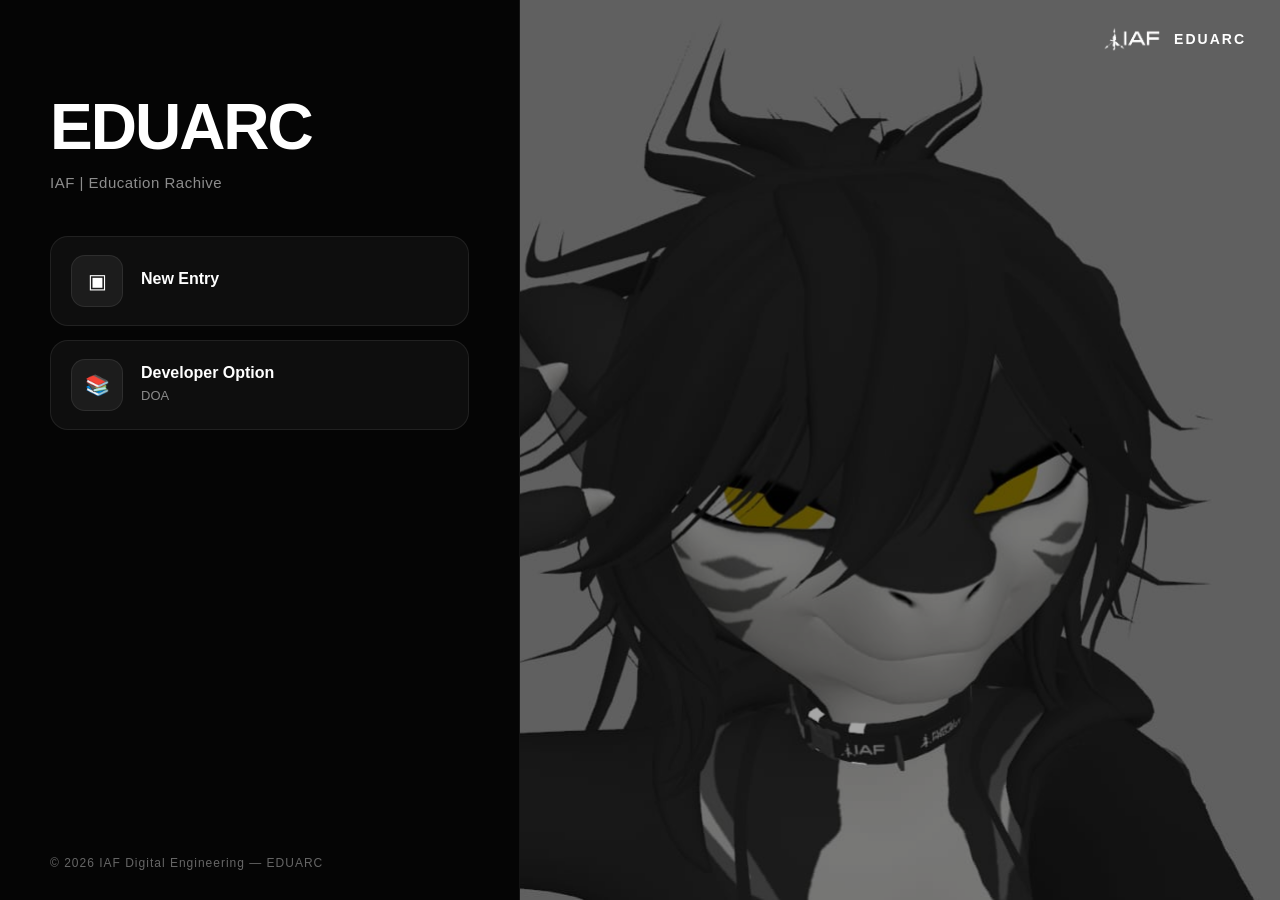
==== index.html @ fca69cc9 "Initial commit" ====
<!DOCTYPE html>
<html lang="en">
<head>
<meta charset="UTF-8">
<meta name="viewport" content="width=device-width,initial-scale=1.0">

<title>IAF | EDUARC</title>

<link rel="manifest" href="./manifest.json">

<meta name="theme-color" content="#000000">

<meta name="mobile-web-app-capable" content="yes">
<meta name="apple-mobile-web-app-capable" content="yes">
<meta name="apple-mobile-web-app-status-bar-style" content="black">

<link rel="apple-touch-icon" href="./icon-192.png">
<style>
*{
  box-sizing:border-box;
  margin:0;
  padding:0;
}

body{
  font-family:Arial, Helvetica, sans-serif;
  background:#000;
  color:#fff;
  overflow:hidden;
}

/* =========================
   TOPBAR
========================= */
.topbar{
  position:fixed;
  top:0;
  left:0;
  width:100%;
  padding:22px 34px;
  display:flex;
  justify-content:flex-end;
  align-items:center;
  z-index:999;
}

.logo{
  display:flex;
  align-items:center;
  gap:12px;
}

.logo img{
  height:34px;
  width:auto;
}

.logo span{
  font-weight:700;
  letter-spacing:2px;
  font-size:14px;
}

/* =========================
   DESKTOP LAYOUT
========================= */
.hero{
  width:100%;
  height:100vh;
  display:flex;
}

/* UI TRAY */
.hero-right{
  width:520px;
  height:100vh;

  display:flex;
  flex-direction:column;
  justify-content:space-between;

  padding:90px 50px 30px;

  background:#050505;
  border-right:1px solid rgba(255,255,255,.06);
}

/* WRAPPER */
.content{
  display:flex;
  flex-direction:column;
  gap:45px;
}

/* HEADER */
.header h1{
  font-size:64px;
  font-weight:700;
  letter-spacing:-2px;
  margin-bottom:10px;
}

.header p{
  color:#8d8d8d;
  font-size:15px;
  letter-spacing:.5px;
}

/* APPS */
.apps{
  display:flex;
  flex-direction:column;
  gap:14px;
}

.app{
  display:flex;
  align-items:center;
  gap:18px;

  padding:18px 20px;
  border-radius:18px;

  background:rgba(255,255,255,.04);
  border:1px solid rgba(255,255,255,.08);

  cursor:pointer;
  transition:.22s;

  text-decoration:none;
  color:inherit;
}

.app:hover{
  background:rgba(255,255,255,.09);
  transform:translateX(6px);
}

.icon{
  width:52px;
  height:52px;
  border-radius:14px;

  display:flex;
  align-items:center;
  justify-content:center;

  font-size:20px;

  background:rgba(255,255,255,.06);
  border:1px solid rgba(255,255,255,.08);
}

.info h3{
  font-size:16px;
  margin-bottom:4px;
}

.info span{
  font-size:13px;
  color:#8a8a8a;
  line-height:1.4;
}

/* FOOTER (LOCK BOTTOM) */
.footer{
  color:#666;
  font-size:12px;
  letter-spacing:1px;
}

/* =========================
   WALLPAPER
========================= */
.hero-left{
  flex:1;
  position:relative;
  overflow:hidden;
  background:#000;
}

.hero-left img{
  width:100%;
  height:100%;
  object-fit:cover;
  object-position:center;
  display:block;
  filter:grayscale(0) brightness(.65);
}

/* overlay */
.hero-left::after{
  content:"";
  position:absolute;
  inset:0;
  pointer-events:none;
}
/* =========================
   MOBILE
========================= */
@media(max-width:900px){

  .hero{
    display:block;
  }

  .hero-left{
    position:absolute;
    inset:0;
    z-index:0;
  }

  .hero-right{
    position:relative;
    z-index:2;

    width:100%;
    height:100vh;

    border:none;
    background:rgba(0,0,0,.72);
    backdrop-filter:blur(12px);
  }

  .header h1{
    font-size:46px;
  }
}
</style>
</head>
<body>

<div class="topbar">
  <div class="logo">
    <img src="iaf-logo.png">
    <span>EDUARC</span>
  </div>
</div>

<section class="hero">

  <!-- UI TRAY -->
  <div class="hero-right">

    <div class="content">

      <div class="header">
        <h1>EDUARC</h1>
        <p>IAF | Education Rachive</p>
      </div>

      <div class="apps">

        <a href="create.html" class="app">
          <div class="icon">▣</div>
          <div class="info">
            <h3>New Entry</h3>
          </div>

          
        </a>
 
      </div>

    </div>
    

    <div class="footer">
      © 2026 IAF Digital Engineering — EDUARC
    </div>

  </div>

  <!-- WALLPAPER -->
  <div class="hero-left">
    <img src="wp.png">
  </div>

</section>
<script>

if("serviceWorker" in navigator){

  window.addEventListener("load", async ()=>{

    try{

      await navigator.serviceWorker.register("./sw.js");

      console.log("WRKOS SW READY");

    }catch(err){

      console.log(err);

    }

  });

}

async function loadGrade(){

  try{

    const res = await fetch("entry/index.json");

    const json = await res.json();

    const apps = document.querySelector(".apps");

    json.grade.forEach(g=>{

      const card=document.createElement("a");

      card.className="app";

      card.href=`grade.html?id=${encodeURIComponent(g.id)}`;

      card.innerHTML=`

        <div class="icon">📚</div>

        <div class="info">

          <h3>${g.show_as}</h3>

          <span>${g.id}</span>

        </div>

      `;

      apps.appendChild(card);

    });

  }catch(err){

    console.error(err);

  }

}

loadGrade();

</script>
</body>
</html>
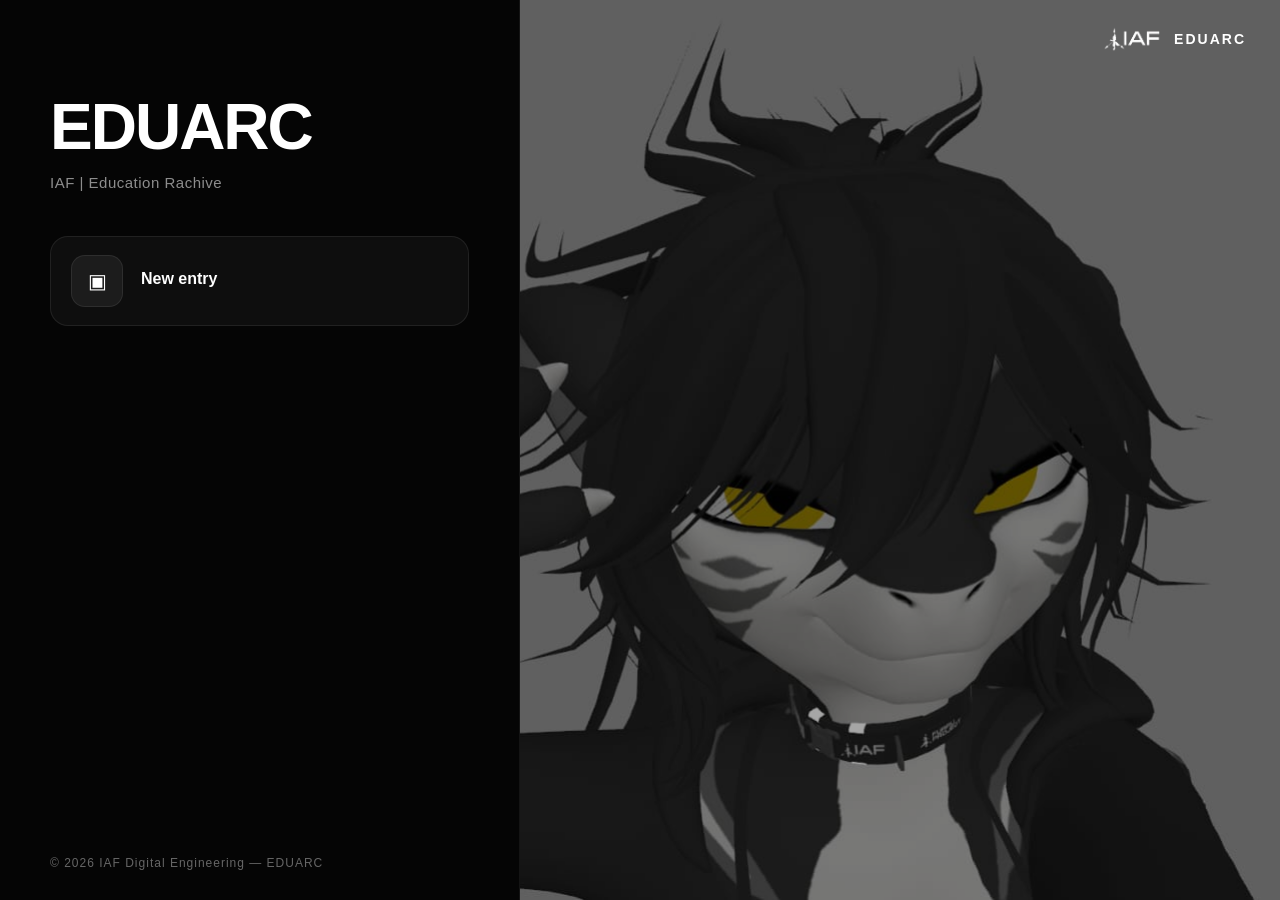
==== commit 568bfd1b: "update" ====
--- a/index.html
+++ b/index.html
@@ -254,7 +254,7 @@
         <a href="create.html" class="app">
           <div class="icon">▣</div>
           <div class="info">
-            <h3>New Entry</h3>
+            <h3>New entry</h3>
           </div>
 
           
@@ -303,7 +303,7 @@
 
   try{
 
-    const res = await fetch("entry/index.json");
+    const res = await fetch("https://raw.githubusercontent.com/IAFsite/eduarc/main/entry/index.json");
 
     const json = await res.json();
 
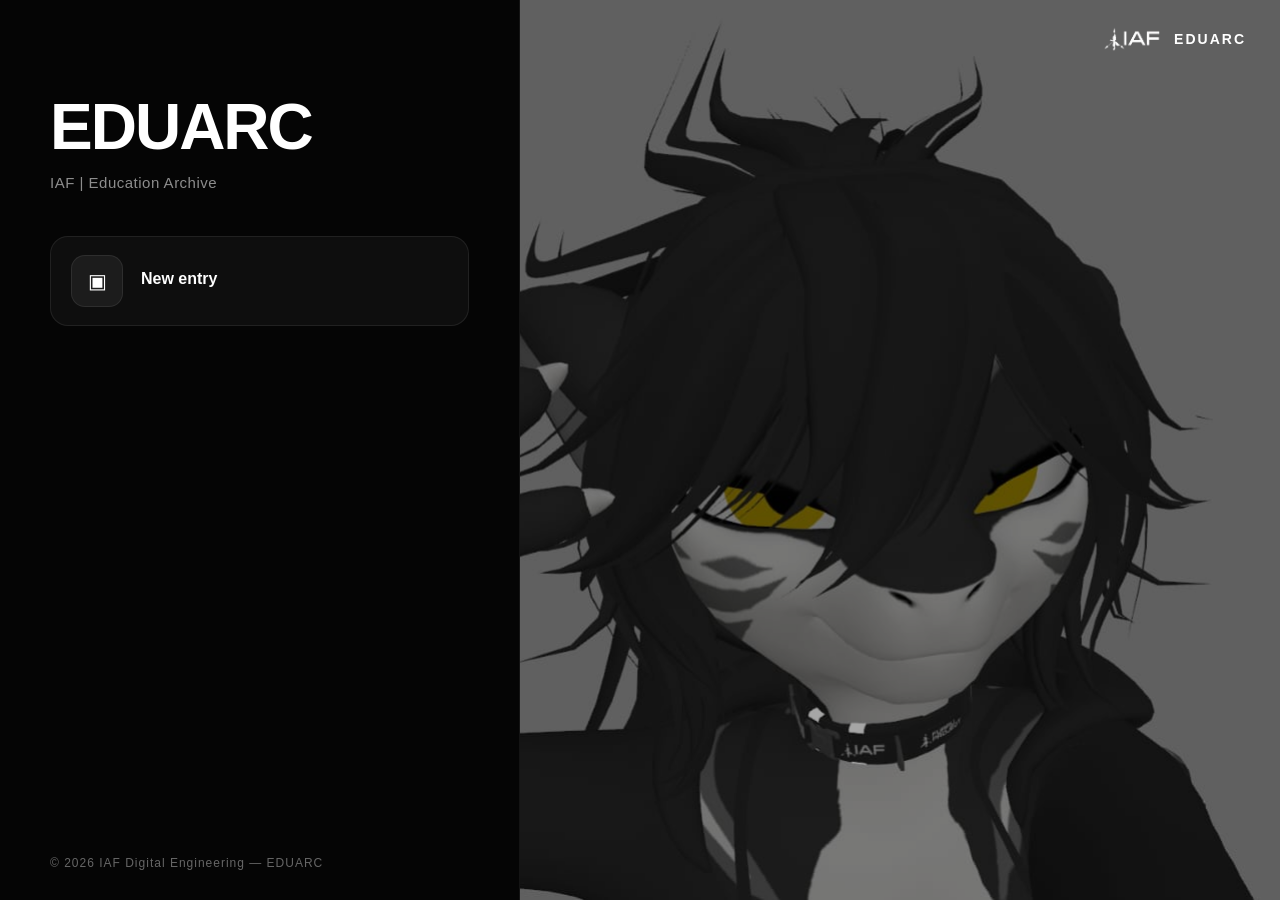
==== commit ae055b78: "responsiv ui gw yakin itu typo" ====
--- a/index.html
+++ b/index.html
@@ -246,7 +246,7 @@
 
       <div class="header">
         <h1>EDUARC</h1>
-        <p>IAF | Education Rachive</p>
+        <p>IAF | Education Archive</p>
       </div>
 
       <div class="apps">
@@ -303,7 +303,7 @@
 
   try{
 
-    const res = await fetch("https://raw.githubusercontent.com/IAFsite/eduarc/main/entry/index.json");
+    const res = await fetch("https://raw.githubusercontent.com/IAFsite/dbea/main/index.json");
 
     const json = await res.json();
 
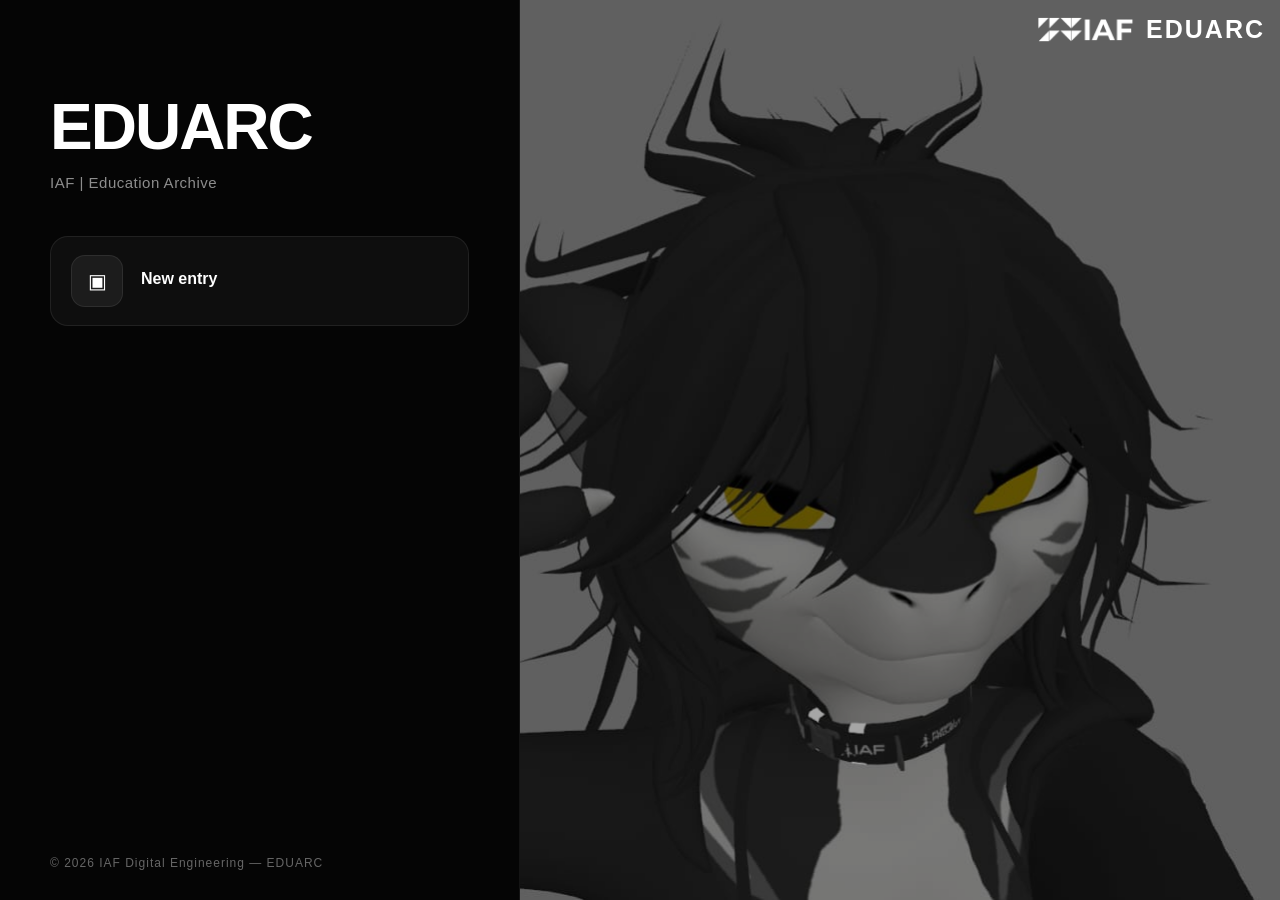
==== commit b1513422: "logo" ====
--- a/index.html
+++ b/index.html
@@ -37,7 +37,7 @@
   top:0;
   left:0;
   width:100%;
-  padding:22px 34px;
+  padding:15px 15px;
   display:flex;
   justify-content:flex-end;
   align-items:center;
@@ -51,14 +51,14 @@
 }
 
 .logo img{
-  height:34px;
+  height:25px;
   width:auto;
 }
 
 .logo span{
   font-weight:700;
   letter-spacing:2px;
-  font-size:14px;
+  font-size:25px;
 }
 
 /* =========================
